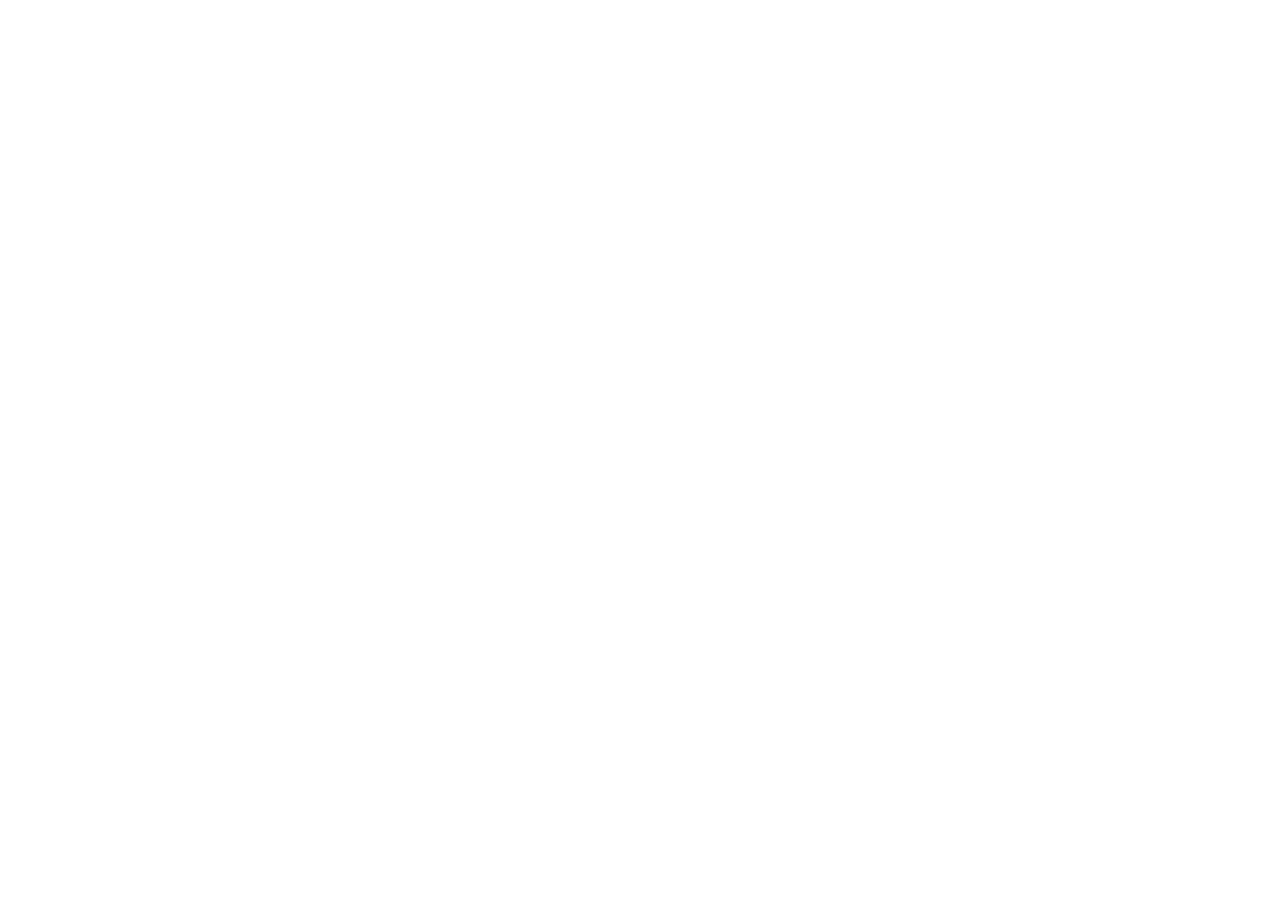
==== index.html @ bf96e312 "first commit" ====
<!DOCTYPE html>
<html lang="en">
<head>
    <meta charset="UTF-8">
    <meta http-equiv="X-UA-Compatible" content="IE=edge">
    <meta name="viewport" content="width=device-width, initial-scale=1.0">
    <link rel="stylesheet" href="./styles.css">
    <title>register</title>
</head>
<body>
    

</body>
</html>
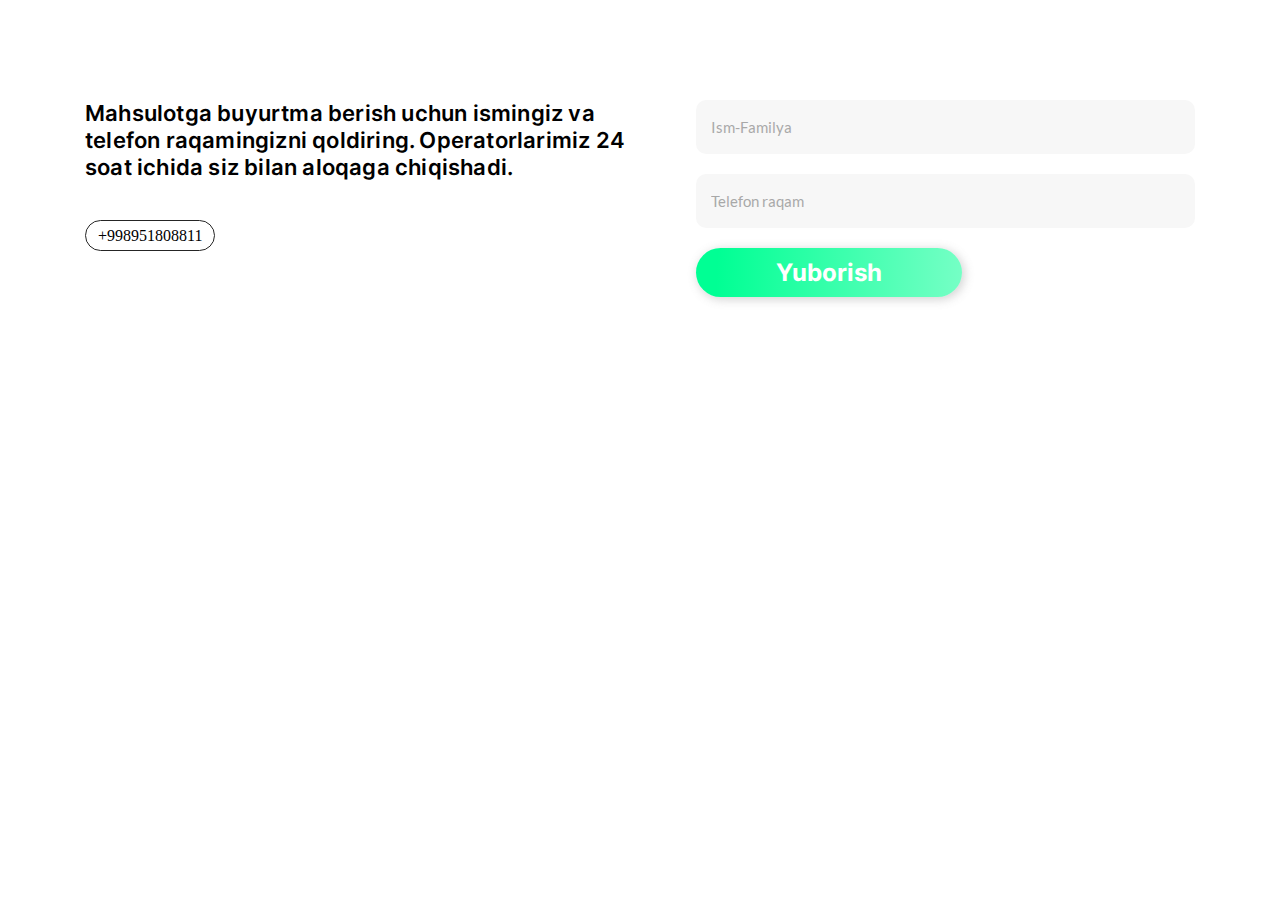
==== commit 4adc511a: "update" ====
--- a/index.html
+++ b/index.html
@@ -8,7 +8,36 @@
     <title>register</title>
 </head>
 <body>
-    
+    <div class="container wrapper">
+        <div class="main">
+            <h3 class="title">
+             Mahsulotga buyurtma berish uchun ismingiz va telefon raqamingizni qoldiring. Operatorlarimiz 24 soat ichida siz bilan aloqaga chiqishadi.
+            </h3>
+            <form action="https://sheetdb.io/api/v1/zhxcmq70fpgut" id="sheetdb-form" method="post">
+             <input type="text" name="data[ism]" placeholder="Ism-Familya">
+             <input type="text" name="data[telefon]" placeholder="Telefon raqam">
+             <button type="submit">Yuborish</button>
+            </form>
+        </div>
+        <a href="tel:+998951808811">+998951808811</a>
+    </div>
+
+
+   <script>
+    let form = document.getElementById('sheetdb-form');
+    form.addEventListener("submit", e => {
+      e.preventDefault();
+
+      fetch(form.action, {
+        method: 'POST',
+        body: new FormData(document.getElementById('sheetdb-form')),
+      }).then(
+        response => response.json()
+      ).then(() => {
+        window.location.href = "https://tavsiya.com/"
+      })
+    })
+  </script>
 
 </body>
 </html>--- a/styles.css
+++ b/styles.css
@@ -0,0 +1,167 @@
+@charset "UTF-8";
+
+@font-face {
+    font-family: "Inter";
+    src: url("./fonts/Inter/Inter-VariableFont_slnt\,wght.ttf");
+}
+
+@font-face {
+    font-family: "Lato";
+    src: url("./fonts/Lato/Lato-Regular.ttf");
+}
+
+body {
+    margin: 0;
+    padding: 0;
+}
+
+h1, h2, h3, h4, p {
+    margin: 0;
+    padding: 0;
+}
+
+.container {
+    max-width: 1140px;
+    width: 100%;
+    padding: 0 15px;
+    margin: 0 auto;
+    box-sizing: border-box;
+}
+
+a {
+    text-decoration: none;
+    text-align: center;
+    color: black;
+    padding: 6px 12px;
+    border: 1.5px solid rgb(37, 37, 37);
+    border-radius: 20px;
+    position: relative;
+    bottom: 70px;
+}
+
+.main {
+    display: flex;
+    align-items: flex-start;
+    justify-content: space-between;
+    margin-top: 100px;
+}
+
+.main .title {
+    font-family: 'Inter';
+    font-style: normal;
+    font-weight: 600;
+    font-size: 22px;
+    line-height: 27px;
+    display: flex;
+    align-items: center;
+    letter-spacing: 0.2px;
+    width: 50%;
+}
+
+.main form {
+    width: 45%;
+    display: flex;
+    flex-direction: column;
+    align-items: flex-start;
+}
+
+.main form input {
+    background: #F7F7F7;
+    border-radius: 10px;
+    font-family: 'Lato';
+    font-style: normal;
+    font-weight: 400;
+    font-size: 15px;
+    line-height: 24px;
+    color: black;
+    display: block;
+    width: 100%;
+    margin-bottom: 20px;
+    padding: 15px;
+    box-sizing: border-box;
+    border: none;
+    outline: none;
+}
+
+.main form button {
+    background: linear-gradient(92.48deg, #00FF94 8.14%, rgba(6, 6, 6, 0) 207.68%);
+    border-radius: 140px;
+    font-family: 'Inter';
+    font-style: normal;
+    font-weight: 700;
+    font-size: 24px;
+    line-height: 29px;
+    color: #FFFFFF;
+    padding: 10px 80px;
+    display: flex;
+    outline: none;
+    border: none;
+    cursor: pointer;
+    box-shadow: 2px 2px 10px 1px rgba(119, 119, 119, 0.301);
+}
+
+.main form input::placeholder {
+    opacity: 0.6;
+}
+
+@media (max-width: 991px) {
+    a {
+        bottom: 40px;
+    }
+}
+
+@media (max-width: 767px) {
+    a {
+        bottom: 28px;
+    }
+
+    .main .title {
+        font-size: 20px;
+    }
+
+    .main form  {
+        align-items: center;
+    }
+    .main form button {
+        font-size: 20px;
+    }
+}
+
+@media (max-width: 575px) {
+    .main {
+        flex-direction: column;
+        margin-bottom: 30px;
+        margin-top: 70px;
+    }
+
+    .main .title {
+        width: 100%;
+        text-align: center;
+        margin-bottom: 25px;
+    }
+
+    .wrapper {
+        display: flex;
+        flex-direction: column;
+        align-items: center;
+    }
+
+    a {
+        position: static;
+        text-align: center;
+        margin-bottom: 20px;
+    }
+
+    .main form {
+        width: 100%;
+    }
+}
+
+@media (max-width: 414px) {
+    .main form input {
+        margin-bottom: 10px;
+    }
+    .main form button {
+        margin-top: 30px;
+    }
+}